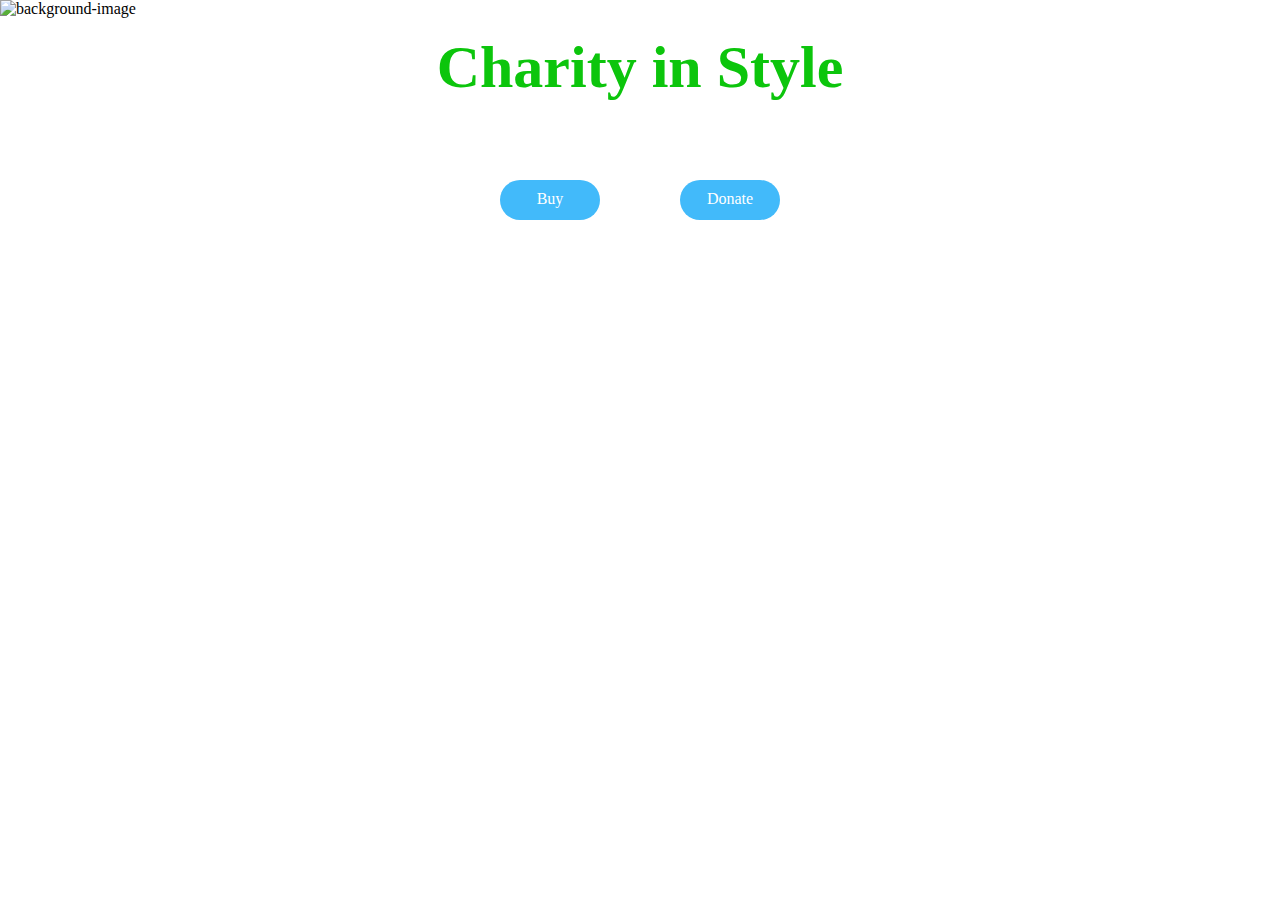
==== src/index.html @ b14fb7d7 "first version of homepage" ====
<!DOCTYPE html>
<html lang="en">

<head>
    <meta charset="UTF-8">
    <meta http-equiv="X-UA-Compatible" content="IE=edge">
    <meta name="viewport" content="width=device-width, initial-scale=1.0">
    <link rel="stylesheet" href="css/index.css">
    <script defer src="app.js"></script>
    <title>Document</title>
</head>

<body>
    <img class="bg-img" src="../assets/indexbg.jpg" alt="background-image">
    <div class="account-links">
        <a class="login-link" href="html/signup.html">SIGN UP</a>
        <a class="login-link" href="html/signin.html">SIGN IN</a>
    </div>
    <div class="main-content">
        <h1 id="header">Charity in Style</h1>
        <p id="subheader">Create change while changing your clothes</p>
        <div class="main-buttons">
            <a href="html/buypage.html">Buy</a>
            <a href="html/donatepage.html">Donate</a>
        </div>
    </div>
</body>

</html>
---- src/css/index.css ----
body {
	margin: 0;
	/* background-image: url("../assets/indexbg.jpg");
    background-size: cover; */
}

.account-links {
	display: flex;
	justify-content: end;
}

.login-link {
	font-size: 25px;
	margin-top: 10px;
	margin-right: 10px;
	text-decoration: none;
	color: white;
	transition: color 0.25s;
}

.login-link:hover {
	color: rgb(66, 186, 250);
}

.bg-img {
	position: absolute;
	z-index: -1;
	width: 100vw;
	height: 100vh;
}
.main-content {
	margin-top: 20px;
	display: flex;
	justify-content: center;
	align-items: center;
	flex-direction: column;
}

#header {
    margin-top: -25px;
	color: rgb(12, 197, 12);
    font-size: 60px;
}

#subheader {
	margin-top: -15px;
    font-size: 25px;
	color: white;
}

.main-buttons {
	width: inherit;
	display: flex;
	justify-content: space-between;
}
.main-buttons a {
    box-sizing: border-box;
    color: white;
    height: 40px;
    width: 100px;
    text-align: center;
    margin: 0px 40px;
	text-decoration: none;
    border-radius: 25px;
    background-color:rgb(66, 186, 250);
	padding: 10px;
}
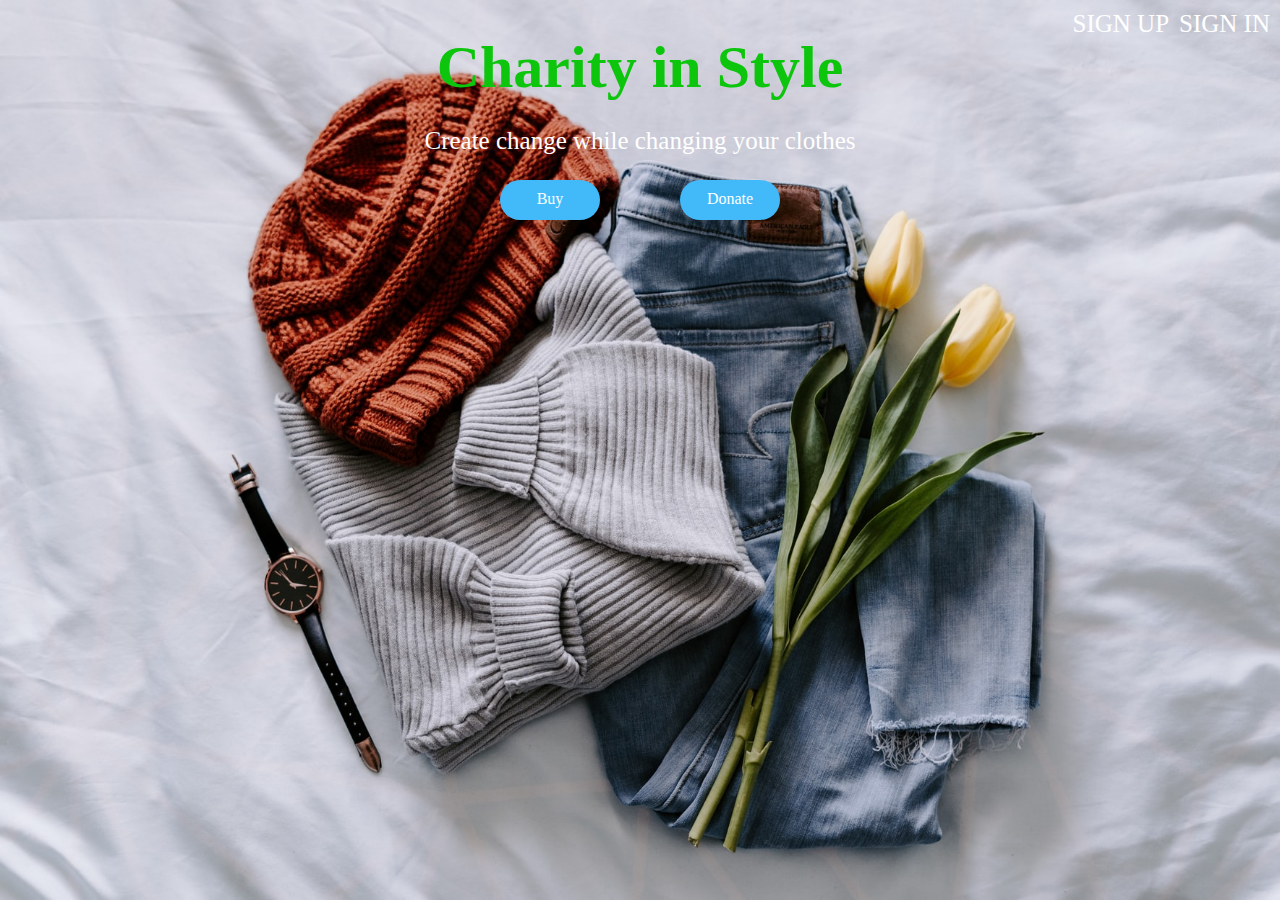
==== commit 071dd97c: "index.html bgimg and donationpage fix" ====
--- a/src/index.html
+++ b/src/index.html
@@ -11,7 +11,7 @@
 </head>
 
 <body>
-    <img class="bg-img" src="../assets/indexbg.jpg" alt="background-image">
+    <img class="bg-img" src="./assets/indexbg.jpg" alt="background-image">
     <div class="account-links">
         <a class="login-link" href="html/signup.html">SIGN UP</a>
         <a class="login-link" href="html/signin.html">SIGN IN</a>
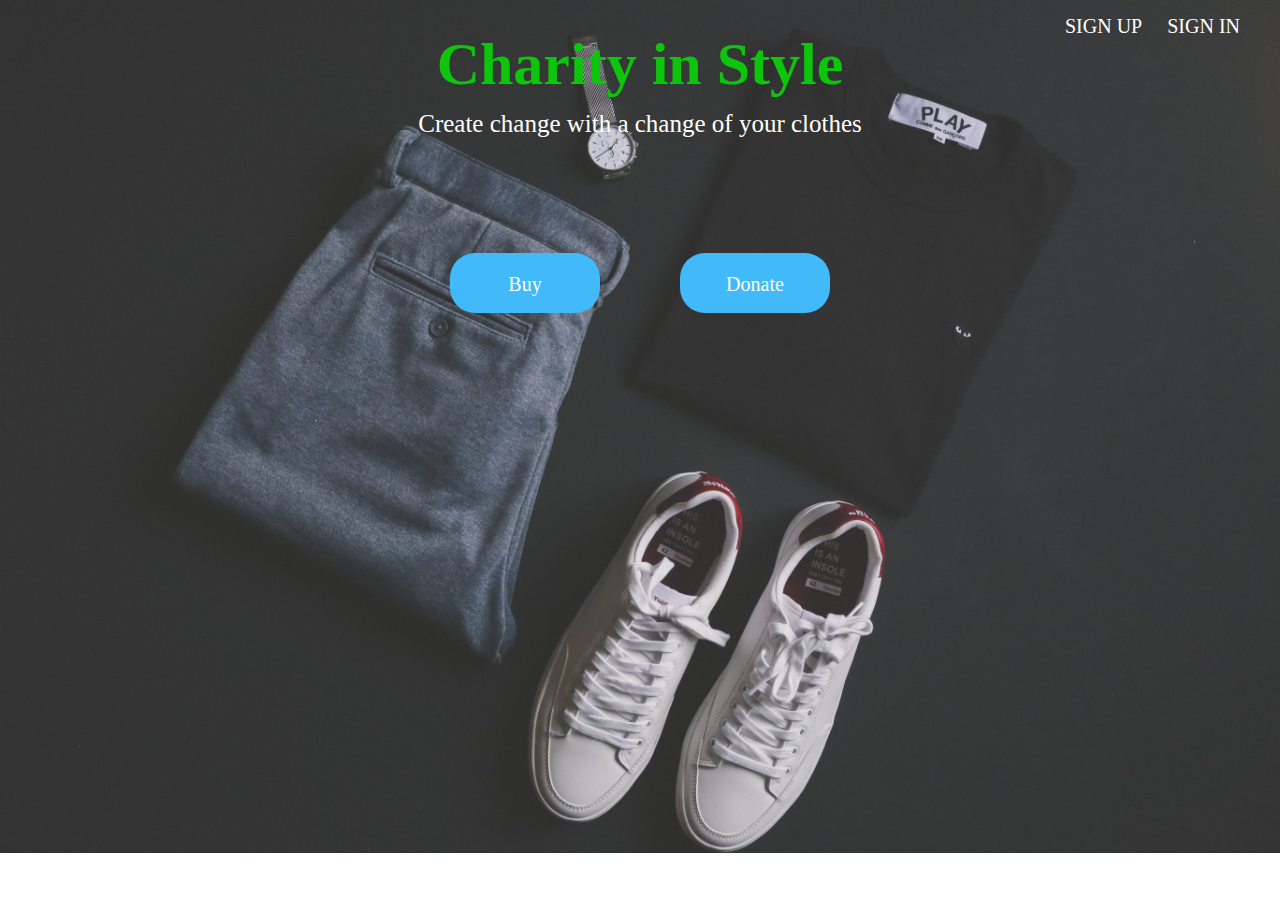
==== commit f27fc107: "gMerge branch 'master' of https://github.com/danielvolchek/cherrytree" ====
--- a/src/index.html
+++ b/src/index.html
@@ -18,10 +18,14 @@
     </div>
     <div class="main-content">
         <h1 id="header">Charity in Style</h1>
-        <p id="subheader">Create change while changing your clothes</p>
+        <p id="subheader">Create change with a change of your clothes</p>
         <div class="main-buttons">
-            <a href="html/buypage.html">Buy</a>
-            <a href="html/donatepage.html">Donate</a>
+            <a href="./html/buypage.html">
+                <p> Buy </p>
+            </a>
+            <a href="./html/donatepage.html">
+                <p> Donate </p>
+            </a>
         </div>
     </div>
 </body>
--- a/src/css/index.css
+++ b/src/css/index.css
@@ -2,18 +2,24 @@
 	margin: 0;
 	/* background-image: url("../assets/indexbg.jpg");
     background-size: cover; */
+	overflow: hidden;
 }
+
 
 .account-links {
 	display: flex;
 	justify-content: end;
+	position: relative;
+	right: 15px;
+	top: 5px;
 }
 
 .login-link {
 	font-size: 25px;
 	margin-top: 10px;
-	margin-right: 10px;
+	margin-right: 25px;
 	text-decoration: none;
+	font-size: 20px;
 	color: white;
 	transition: color 0.25s;
 }
@@ -26,7 +32,7 @@
 	position: absolute;
 	z-index: -1;
 	width: 100vw;
-	height: 100vh;
+	
 }
 .main-content {
 	margin-top: 20px;
@@ -37,13 +43,15 @@
 }
 
 #header {
-    margin-top: -25px;
+	position: relative;
+	bottom: 7vh;
 	color: rgb(12, 197, 12);
     font-size: 60px;
 }
 
 #subheader {
-	margin-top: -15px;
+	position: relative;
+	bottom: 13vh;
     font-size: 25px;
 	color: white;
 }
@@ -51,17 +59,19 @@
 .main-buttons {
 	width: inherit;
 	display: flex;
+	position: relative;
+	bottom: 3vh;
 	justify-content: space-between;
 }
-.main-buttons a {
+.main-buttons a{
     box-sizing: border-box;
     color: white;
-    height: 40px;
-    width: 100px;
-    text-align: center;
+    height: 60px;
+    width: 150px;
+	text-align: center;
+	font-size: 20px;
     margin: 0px 40px;
 	text-decoration: none;
     border-radius: 25px;
     background-color:rgb(66, 186, 250);
-	padding: 10px;
 }
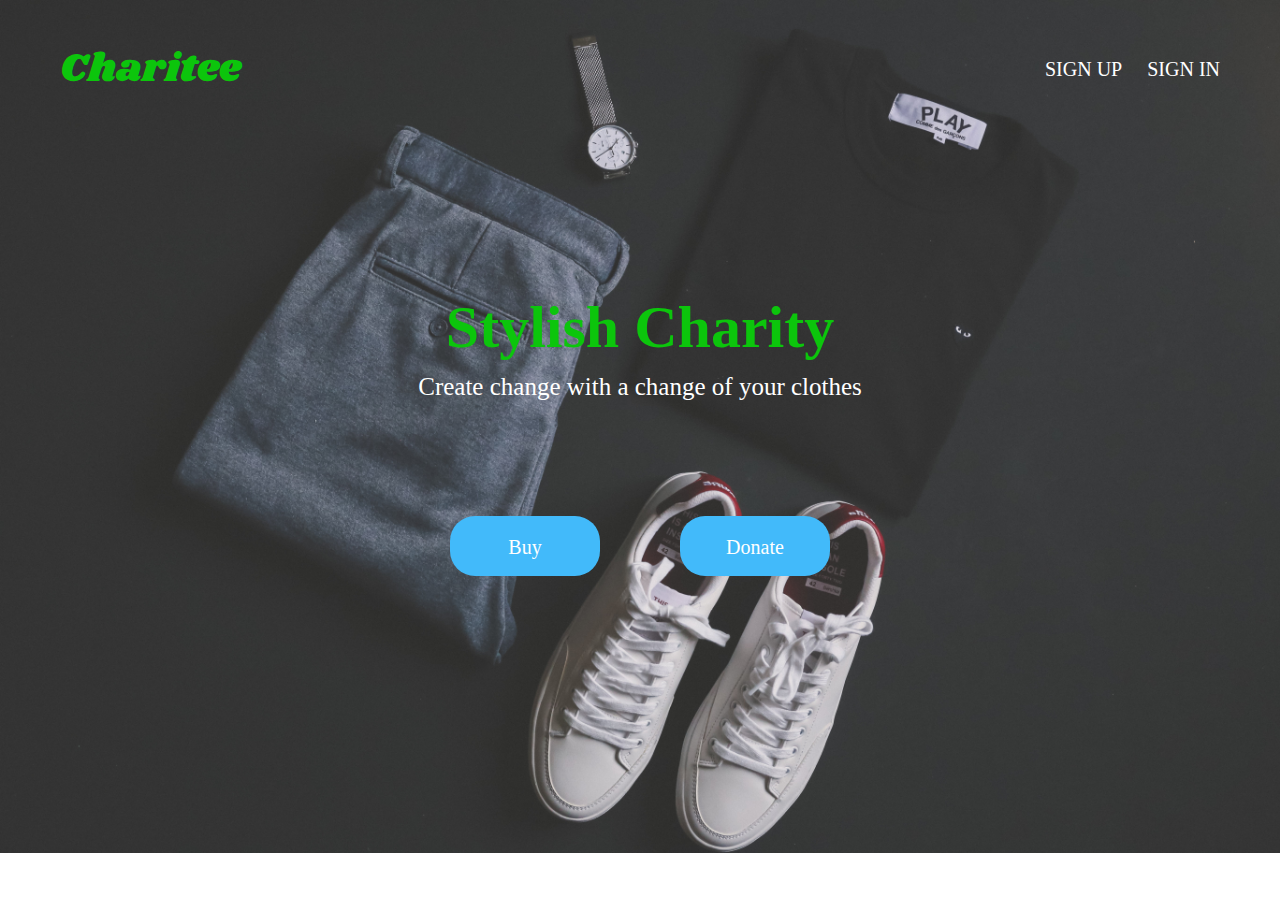
==== commit d92b5de6: "css changes" ====
--- a/src/index.html
+++ b/src/index.html
@@ -5,6 +5,9 @@
     <meta charset="UTF-8">
     <meta http-equiv="X-UA-Compatible" content="IE=edge">
     <meta name="viewport" content="width=device-width, initial-scale=1.0">
+    <link rel="preconnect" href="https://fonts.googleapis.com">
+    <link rel="preconnect" href="https://fonts.gstatic.com" crossorigin>
+    <link href="https://fonts.googleapis.com/css2?family=Poppins&family=Shrikhand&display=swap" rel="stylesheet">
     <link rel="stylesheet" href="css/index.css">
     <script defer src="app.js"></script>
     <title>Document</title>
@@ -12,12 +15,13 @@
 
 <body>
     <img class="bg-img" src="./assets/indexbg.jpg" alt="background-image">
+    <a class="logo" href="index.html"> Charitee </a>
     <div class="account-links">
-        <a class="login-link" href="html/signup.html">SIGN UP</a>
-        <a class="login-link" href="html/signin.html">SIGN IN</a>
+        <a class="signup" href="html/signup.html">SIGN UP</a>
+        <a class="signin" href="html/signin.html">SIGN IN</a>
     </div>
     <div class="main-content">
-        <h1 id="header">Charity in Style</h1>
+        <h1 id="header">Stylish Charity</h1>
         <p id="subheader">Create change with a change of your clothes</p>
         <div class="main-buttons">
             <a href="./html/buypage.html">
--- a/src/css/index.css
+++ b/src/css/index.css
@@ -5,16 +5,17 @@
 	overflow: hidden;
 }
 
-
 .account-links {
 	display: flex;
 	justify-content: end;
 	position: relative;
-	right: 15px;
-	top: 5px;
+	right: 35px;
+	top: 30px;
 }
 
-.login-link {
+.signup {
+	position: relative;
+	bottom: 40px;
 	font-size: 25px;
 	margin-top: 10px;
 	margin-right: 25px;
@@ -24,7 +25,23 @@
 	transition: color 0.25s;
 }
 
-.login-link:hover {
+.signin {
+	position: relative;
+	bottom: 40px;
+	font-size: 25px;
+	margin-top: 10px;
+	margin-right: 25px;
+	text-decoration: none;
+	font-size: 20px;
+	color: white;
+	transition: color 0.25s;
+}
+
+.signin:hover {
+	color: rgb(66, 186, 250);
+}
+
+.signup:hover {
 	color: rgb(66, 186, 250);
 }
 
@@ -32,14 +49,28 @@
 	position: absolute;
 	z-index: -1;
 	width: 100vw;
-	
 }
+
 .main-content {
-	margin-top: 20px;
+	margin-top: 25vh;
 	display: flex;
 	justify-content: center;
 	align-items: center;
 	flex-direction: column;
+}
+
+.logo {
+	display: flex;
+	justify-content: start;
+	position: relative;
+	top: 40px;
+	left: 60px;
+	font-family: 'Poppins', sans-serif;
+    font-family: 'Shrikhand', cursive;
+	color: rgb(12, 197, 12);
+	text-decoration: none;
+	font-size: 40px;
+
 }
 
 #header {
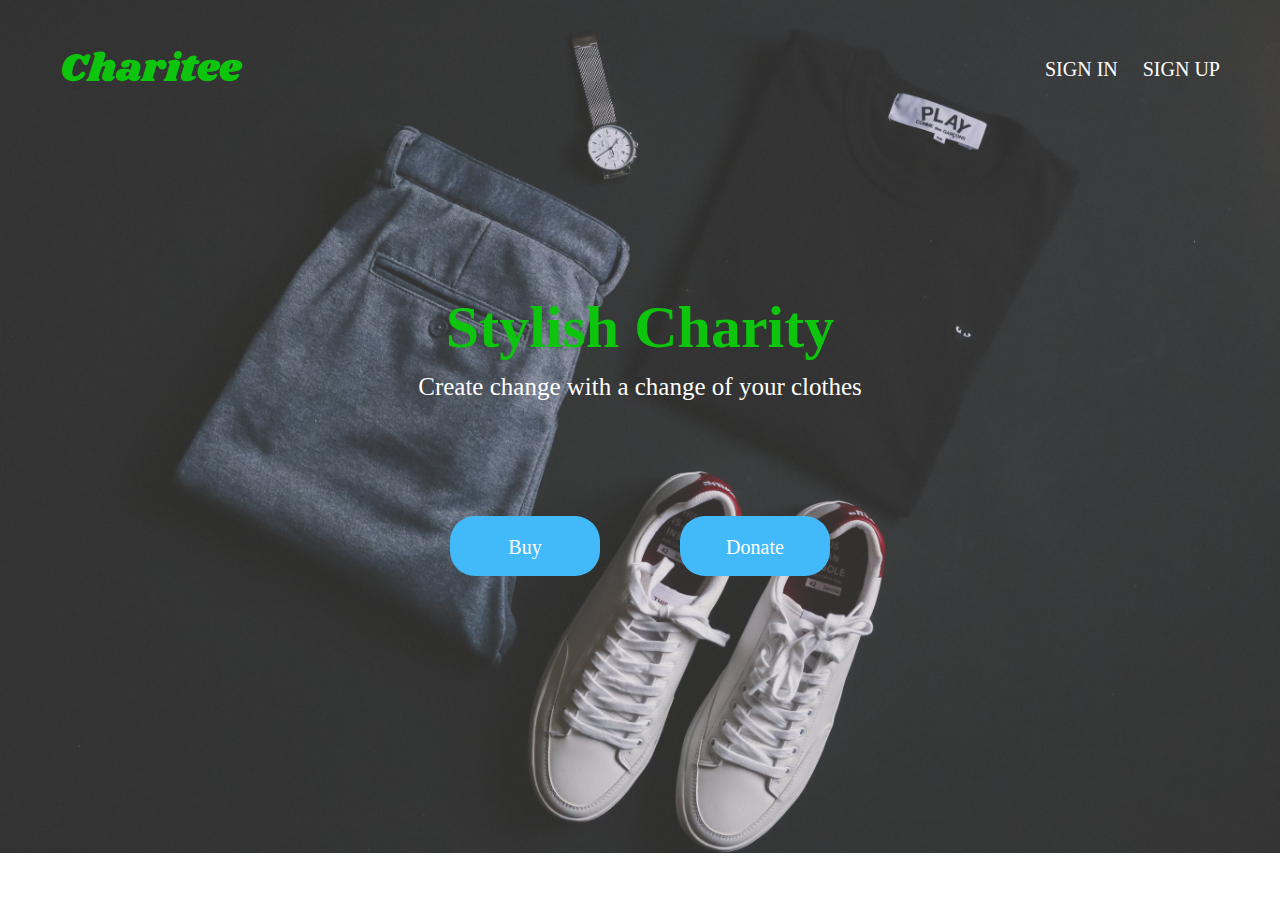
==== commit 32f0d342: "css changes" ====
--- a/src/index.html
+++ b/src/index.html
@@ -8,17 +8,17 @@
     <link rel="preconnect" href="https://fonts.googleapis.com">
     <link rel="preconnect" href="https://fonts.gstatic.com" crossorigin>
     <link href="https://fonts.googleapis.com/css2?family=Poppins&family=Shrikhand&display=swap" rel="stylesheet">
-    <link rel="stylesheet" href="css/index.css">
-    <script defer src="app.js"></script>
+    <link rel="stylesheet" href="./css/index.css">
+    <script defer src="./scripts/app.js"></script>
     <title>Document</title>
 </head>
 
 <body>
     <img class="bg-img" src="./assets/indexbg.jpg" alt="background-image">
     <a class="logo" href="index.html"> Charitee </a>
-    <div class="account-links">
-        <a class="signup" href="html/signup.html">SIGN UP</a>
-        <a class="signin" href="html/signin.html">SIGN IN</a>
+    <div id="account-links">
+        <a class="signin" id="signin" href="html/signin.html">SIGN IN</a>
+        <a class="signup" id="signup" href="html/signup.html">SIGN UP</a>
     </div>
     <div class="main-content">
         <h1 id="header">Stylish Charity</h1>
--- a/src/css/index.css
+++ b/src/css/index.css
@@ -5,7 +5,7 @@
 	overflow: hidden;
 }
 
-.account-links {
+#account-links {
 	display: flex;
 	justify-content: end;
 	position: relative;
@@ -106,3 +106,7 @@
     border-radius: 25px;
     background-color:rgb(66, 186, 250);
 }
+
+.hide{
+	display: none;
+}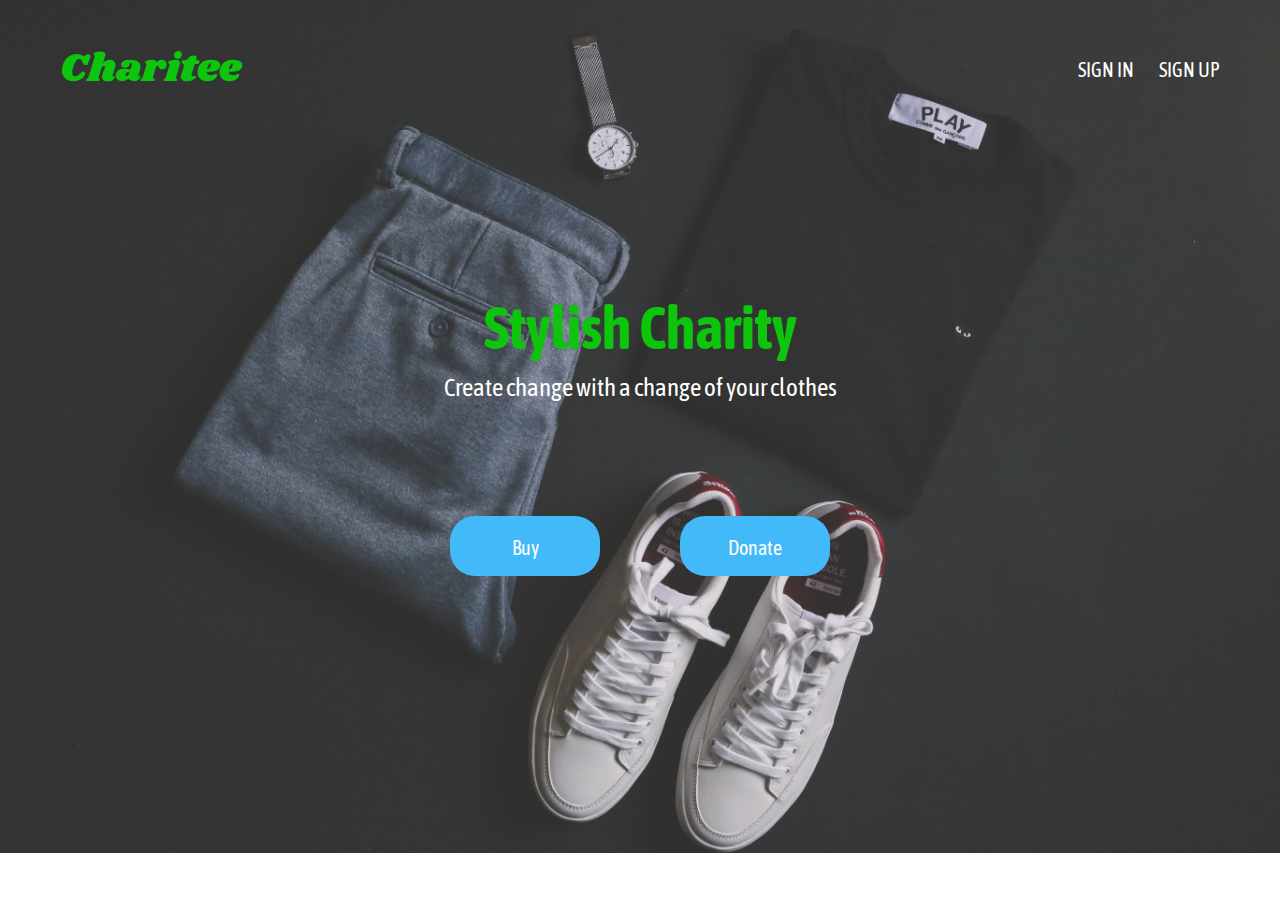
==== commit d5e00d4c: "font changes" ====
--- a/src/index.html
+++ b/src/index.html
@@ -7,7 +7,8 @@
     <meta name="viewport" content="width=device-width, initial-scale=1.0">
     <link rel="preconnect" href="https://fonts.googleapis.com">
     <link rel="preconnect" href="https://fonts.gstatic.com" crossorigin>
-    <link href="https://fonts.googleapis.com/css2?family=Poppins&family=Shrikhand&display=swap" rel="stylesheet">
+    <link href="https://fonts.googleapis.com/css2?family=Asap+Condensed:wght@500&family=Shrikhand&display=swap"
+        rel="stylesheet">
     <link rel="stylesheet" href="./css/index.css">
     <script defer src="./scripts/app.js"></script>
     <title>Document</title>
--- a/src/css/index.css
+++ b/src/css/index.css
@@ -1,3 +1,8 @@
+html *{
+	font-family: 'Asap Condensed', sans-serif;
+}
+
+
 body {
 	margin: 0;
 	/* background-image: url("../assets/indexbg.jpg");
@@ -65,8 +70,7 @@
 	position: relative;
 	top: 40px;
 	left: 60px;
-	font-family: 'Poppins', sans-serif;
-    font-family: 'Shrikhand', cursive;
+    font-family: 'Shrikhand', cursive !important;
 	color: rgb(12, 197, 12);
 	text-decoration: none;
 	font-size: 40px;
